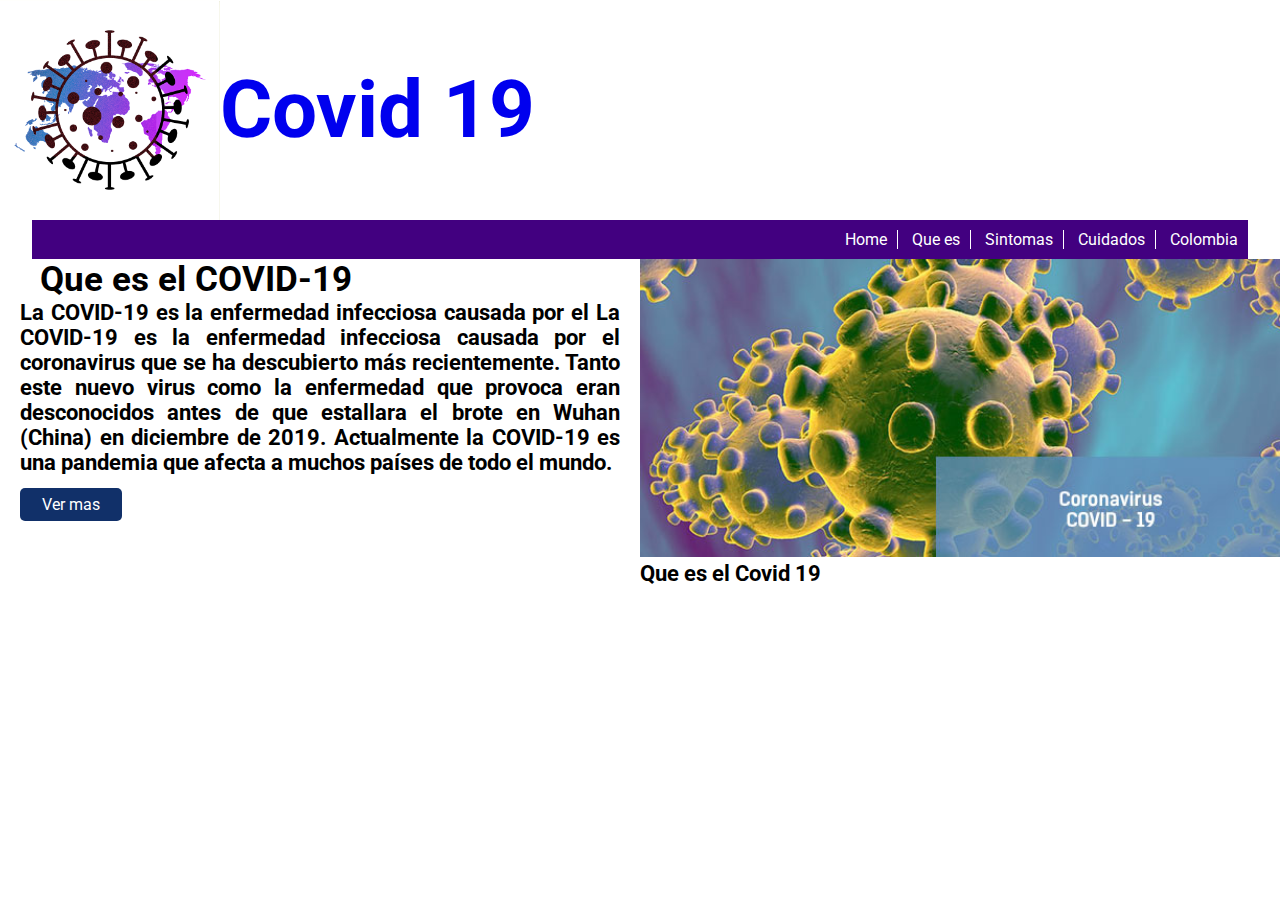
==== index.html @ a7a50dee "primera sección cabecera, menú y sección que es" ====
<!DOCTYPE html>
<html>
<head>
    <meta charset="UTF-8">
    <meta name="viewport" content="width=device-width, initial-scale=1.0">
    <title>Bienvenido covid 19</title>
    <link href="https://fonts.googleapis.com/css2?family=Roboto:ital,wght@0,300;0,400;0,500;0,700;0,900;1,100;1,500;1,700;1,900&display=swap" rel="stylesheet">
    <link rel="stylesheet" href="style.css">
</head>
<body>
    <header id="header">
        <a id="cuadrologo" href="index.html">
            <img id="imagenlogo" src="images/hiclipart.com.png">
            <h1 id="titulologo">Covid 19</h1>
        </a>
        <nav id="menu">
            <ul id="menu_lista">
                <li id="menu_li"><a id="enlace_header" href="home.html">Home</a></li>
                <li id="menu_li"><a id="enlace_header" href="">Que es</a></li>
                <li id="menu_li"><a id="enlace_header" href="">Sintomas</a></li>
                <li id="menu_li"><a id="enlace_header" href="">Cuidados</a></li>
                <li id="menu_li"><a id="enlace_header" href="">Colombia</a></li>
            </ul>
        </nav>
    </header>
    <div id="div_primero">
        <div id="div_primero_texto">
            <h2 id="div_primero_titulo">Que es el COVID-19</h2>
            <p id="div_primero_parrafo">
                La COVID-19 es la enfermedad infecciosa causada por el
                La COVID-19 es la enfermedad infecciosa causada por el
                coronavirus que se ha descubierto más recientemente. Tanto
                este nuevo virus como la enfermedad que provoca eran
                desconocidos antes de que estallara el brote en Wuhan (China)
                en diciembre de 2019. Actualmente la COVID-19 es una
                pandemia que afecta a muchos países de todo el mundo.
            </p>
            <div><a id="div_boton" href="">Ver mas</a></div>
        </div>
        <div id="div_primeroimagen">
            <img src="images/img-coronavirus-covid19.jpg">
            <p id="div_primero_parrafo">Que es el Covid 19</p>
        </div>
    </div>
---- style.css ----
*{
    text-decoration: none;
    margin: 0;
    padding: 0;
    font-family: 'Roboto', sans-serif;
}
#header{
    width: 100%;
}
#menu{
    display: flex;
    justify-content: flex-end;
    margin: 0 auto;
    background: rgb(66, 0, 128);
    width: 95%;
}
#cuadrologo{
    display: flex;
    align-items: center;
}
#imagenlogo{
    width: 220px;
}
#titulologo{
    font-size: 80px;
}
#menu_lista{
    padding-top: 10px;
    padding-bottom: 10px;
}
#menu_li{
    display: inline-block;
    padding-right: 10px;
    padding-left: 10px;
    border-right: 1px solid white;
}
#menu_li:last-child{
    border-right: 0;
}
#enlace_header{
    color: white;
}

/* divs */

#div_primero{
    display: grid;
    grid-template-columns: repeat(auto-fill, minmax(50%, 1fr));
    width: 100%;
}
#div_boton{
    border-radius: 5px;
    color: white;
    padding: 7px 22px;
    margin-top: 40px;
    background: rgb(17, 48, 105);
}
#div_boton:hover{
    background-color: black;
}
#div_primero_titulo{
    padding: 0 20px;
    font-size: 35px;
}
#div_primero_texto{
    padding: 0 20px;
}
#div_primero_parrafo{
    font-size: 22px;
    text-align: justify;
    padding-bottom: 20px;
}
#div_primeroimagen img{
    width: 100%;
}
#div_primeroimagen{
    width: 100%;
}
#div_primero_parrafo{
    font-weight: bold;
}
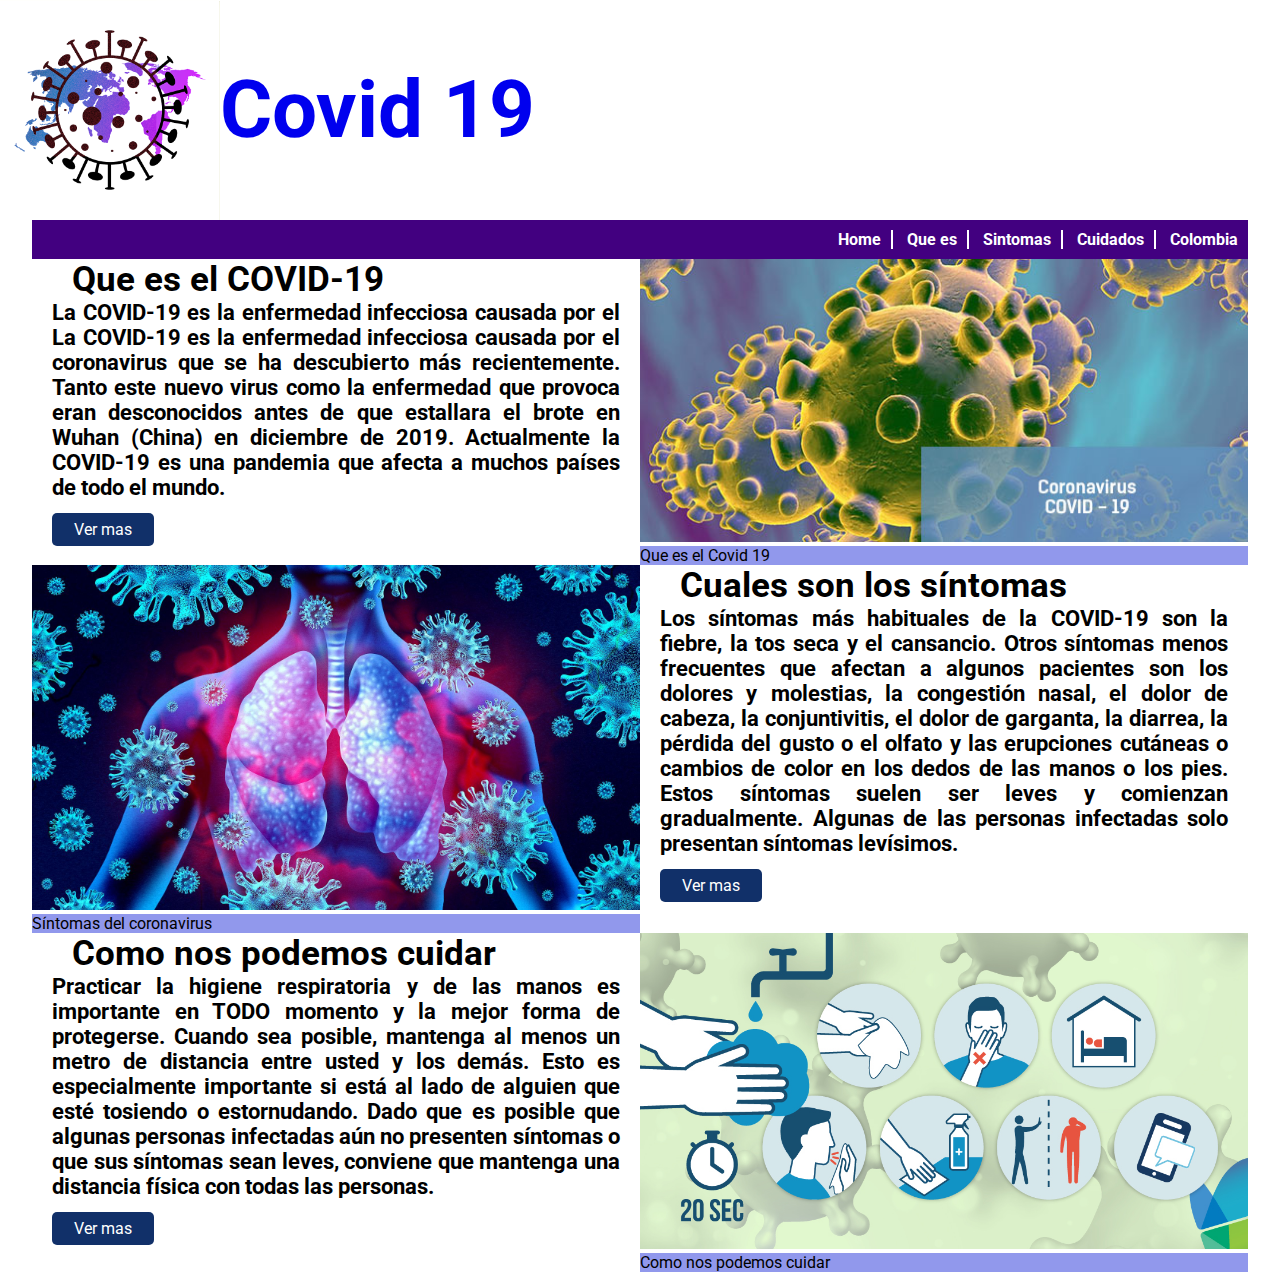
==== commit d575ba32: "sección que síntomas y cuidados" ====
--- a/index.html
+++ b/index.html
@@ -10,7 +10,7 @@
 <body>
     <header id="header">
         <a id="cuadrologo" href="index.html">
-            <img id="imagenlogo" src="images/hiclipart.com.png">
+            <img id="imagenlogo" src="imgs/hiclipart.com.png">
             <h1 id="titulologo">Covid 19</h1>
         </a>
         <nav id="menu">
@@ -27,18 +27,61 @@
         <div id="div_primero_texto">
             <h2 id="div_primero_titulo">Que es el COVID-19</h2>
             <p id="div_primero_parrafo">
-                La COVID-19 es la enfermedad infecciosa causada por el
-                La COVID-19 es la enfermedad infecciosa causada por el
-                coronavirus que se ha descubierto más recientemente. Tanto
-                este nuevo virus como la enfermedad que provoca eran
-                desconocidos antes de que estallara el brote en Wuhan (China)
-                en diciembre de 2019. Actualmente la COVID-19 es una
-                pandemia que afecta a muchos países de todo el mundo.
+            La COVID-19 es la enfermedad infecciosa causada por el
+            La COVID-19 es la enfermedad infecciosa causada por el
+            coronavirus que se ha descubierto más recientemente. Tanto
+            este nuevo virus como la enfermedad que provoca eran
+            desconocidos antes de que estallara el brote en Wuhan (China)
+            en diciembre de 2019. Actualmente la COVID-19 es una
+            pandemia que afecta a muchos países de todo el mundo.
             </p>
             <div><a id="div_boton" href="">Ver mas</a></div>
         </div>
         <div id="div_primeroimagen">
-            <img src="images/img-coronavirus-covid19.jpg">
-            <p id="div_primero_parrafo">Que es el Covid 19</p>
+            <img src="imgs/img-coronavirus-covid19.jpg">
+            <p id="div_texto_imagen">Que es el Covid 19</p>
         </div>
-    </div>+    </div>
+    <div id="div_primero">
+        <div id="div_primeroimagen">
+            <img src="imgs/bigstock-lung-virus-infection-and-coron-350084953.jpeg">
+            <p id="div_texto_imagen">Síntomas del coronavirus</p>
+        </div>
+        <div id="div_primero_texto">
+            <h2 id="div_primero_titulo">Cuales son los síntomas</h2>
+            <p id="div_primero_parrafo">
+            Los síntomas más habituales de la COVID-19 son la fiebre, la tos
+            seca y el cansancio. Otros síntomas menos frecuentes que
+            afectan a algunos pacientes son los dolores y molestias, la
+            congestión nasal, el dolor de cabeza, la conjuntivitis, el dolor de
+            garganta, la diarrea, la pérdida del gusto o el olfato y las
+            erupciones cutáneas o cambios de color en los dedos de las
+            manos o los pies. Estos síntomas suelen ser leves y comienzan
+            gradualmente. Algunas de las personas infectadas solo
+            presentan síntomas levísimos.
+            </p>
+            <div><a id="div_boton" href="">Ver mas</a></div>
+        </div>
+    </div>
+    <div id="div_primero">
+        <div id="div_primero_texto">
+            <h2 id="div_primero_titulo">Como nos podemos cuidar</h2>
+            <p id="div_primero_parrafo">
+            Practicar la higiene respiratoria y de las manos es importante
+            en TODO momento y la mejor forma de protegerse.
+            Cuando sea posible, mantenga al menos un metro de distancia
+            entre usted y los demás. Esto es especialmente importante si
+            está al lado de alguien que esté tosiendo o estornudando.
+            Dado que es posible que algunas personas infectadas aún no
+            presenten síntomas o que sus síntomas sean leves, conviene
+            que mantenga una distancia física con todas las personas.
+            </p>
+            <div><a id="div_boton" href="">Ver mas</a></div>
+        </div>
+        <div id="div_primeroimagen">
+            <img src="imgs/img-blog-coronavirus_0.jpg">
+            <p id="div_texto_imagen">Como nos podemos cuidar</p>
+        </div>
+    </div>
+    </body>
+</html>--- a/style.css
+++ b/style.css
@@ -32,21 +32,22 @@
     display: inline-block;
     padding-right: 10px;
     padding-left: 10px;
-    border-right: 1px solid white;
+    border-right: 2px solid white;
 }
 #menu_li:last-child{
     border-right: 0;
 }
 #enlace_header{
     color: white;
+    font-weight: bold;
 }
 
 /* divs */
-
 #div_primero{
     display: grid;
     grid-template-columns: repeat(auto-fill, minmax(50%, 1fr));
-    width: 100%;
+    width: 95%;
+    margin: 0 auto;
 }
 #div_boton{
     border-radius: 5px;
@@ -65,13 +66,100 @@
 #div_primero_texto{
     padding: 0 20px;
 }
+#div_texto_imagen{
+    background-color: rgb(145, 152, 236);
+}
+#div_primeroimagen img{
+    width: 100%;
+}
 #div_primero_parrafo{
     font-size: 22px;
     text-align: justify;
     padding-bottom: 20px;
 }
+#div_primeroimagen{
+    width: 100%;
+}
+#div_primero_parrafo{
+    font-weight: bold;
+*{
+    text-decoration: none;
+    margin: 0;
+    padding: 0;
+    font-family: 'Roboto', sans-serif;
+}
+#header{
+    width: 100%;
+}
+#menu{
+    display: flex;
+    justify-content: flex-end;
+    margin: 0 auto;
+    background: rgb(66, 0, 128);
+    width: 95%;
+}
+#cuadrologo{
+    display: flex;
+    align-items: center;
+}
+#imagenlogo{
+    width: 220px;
+}
+#titulologo{
+    font-size: 80px;
+}
+#menu_lista{
+    padding-top: 10px;
+    padding-bottom: 10px;
+}
+#menu_li{
+    display: inline-block;
+    padding-right: 10px;
+    padding-left: 10px;
+    border-right: 2px solid white;
+}
+#menu_li:last-child{
+    border-right: 0;
+}
+#enlace_header{
+    color: white;
+    font-weight: bold;
+}
+
+/* divs */
+#div_primero{
+    display: grid;
+    grid-template-columns: repeat(auto-fill, minmax(50%, 1fr));
+    width: 95%;
+    margin: 0 auto;
+}
+#div_boton{
+    border-radius: 5px;
+    color: white;
+    padding: 7px 22px;
+    margin-top: 40px;
+    background: rgb(17, 48, 105);
+}
+#div_boton:hover{
+    background-color: black;
+}
+#div_primero_titulo{
+    padding: 0 20px;
+    font-size: 35px;
+}
+#div_primero_texto{
+    padding: 0 20px;
+}
+#div_texto_imagen{
+    background-color: rgb(145, 152, 236);
+}
 #div_primeroimagen img{
     width: 100%;
+}
+#div_primero_parrafo{
+    font-size: 22px;
+    text-align: justify;
+    padding-bottom: 20px;
 }
 #div_primeroimagen{
     width: 100%;
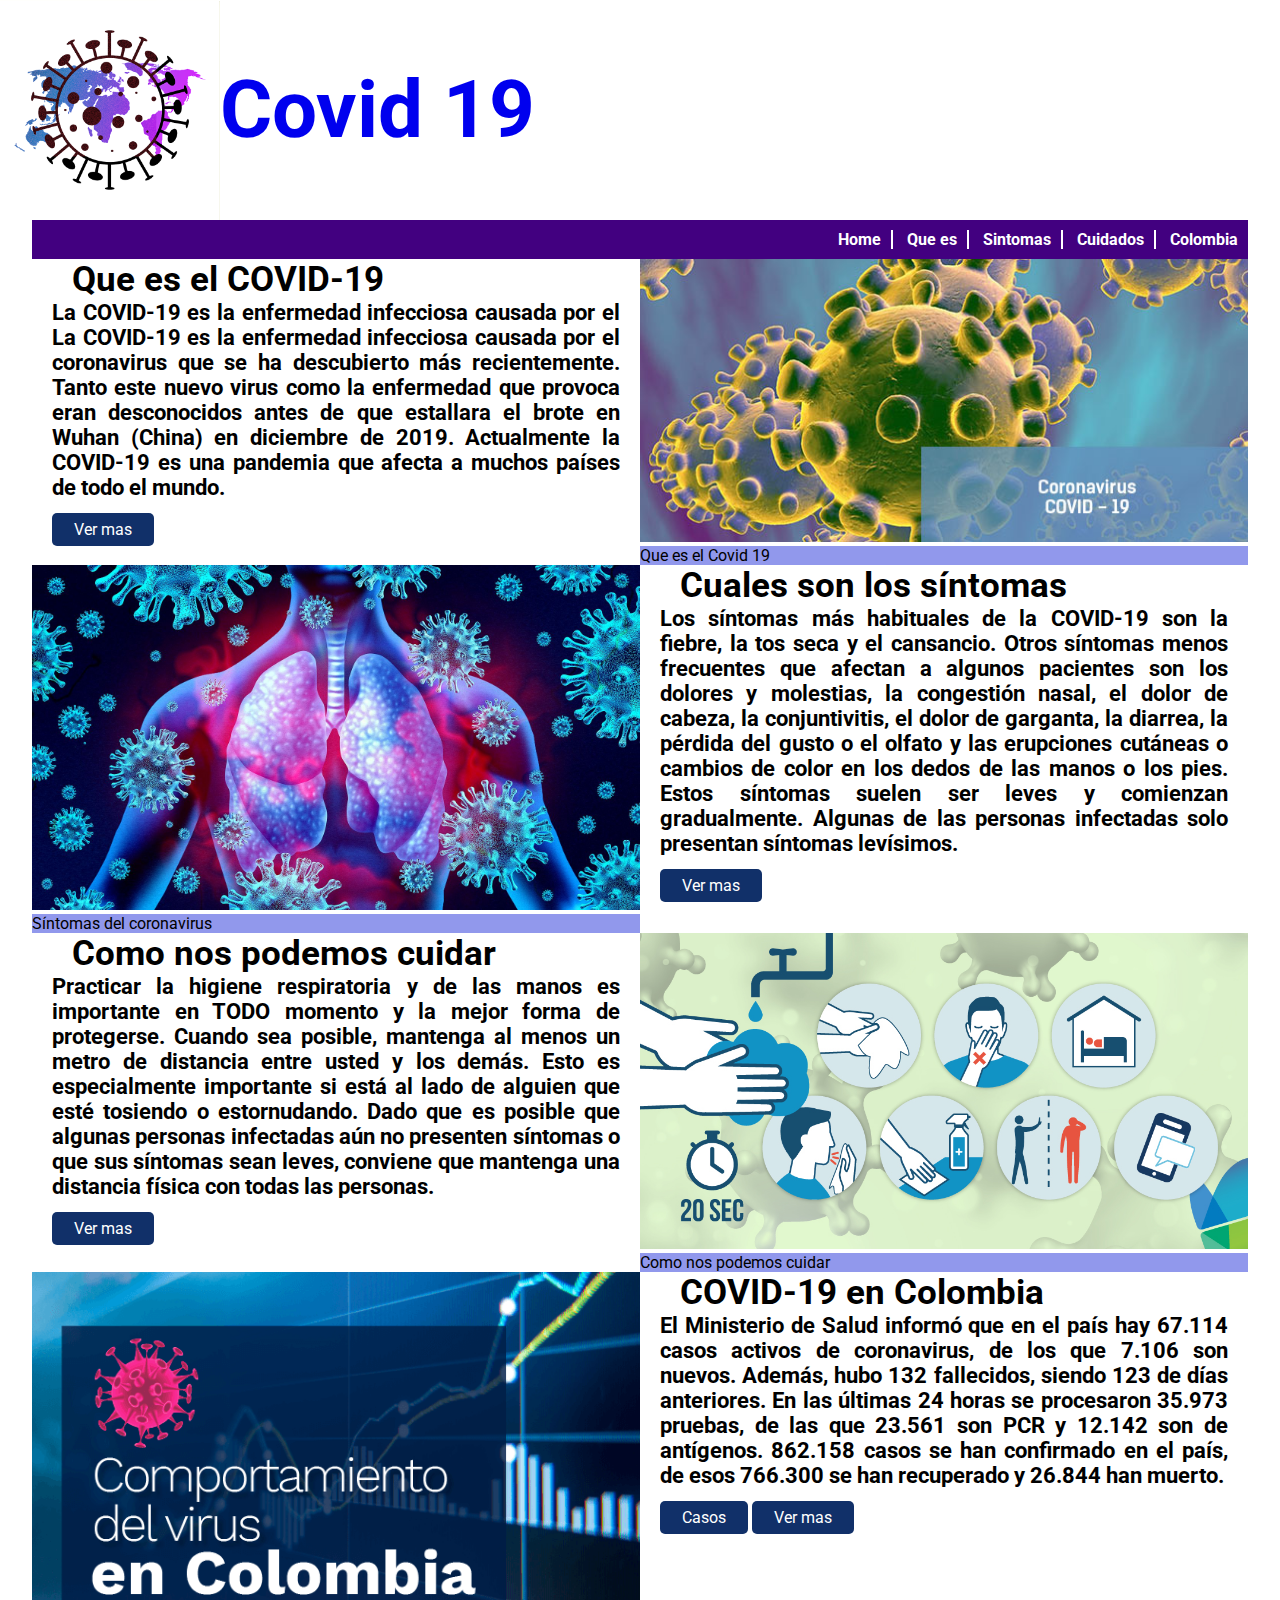
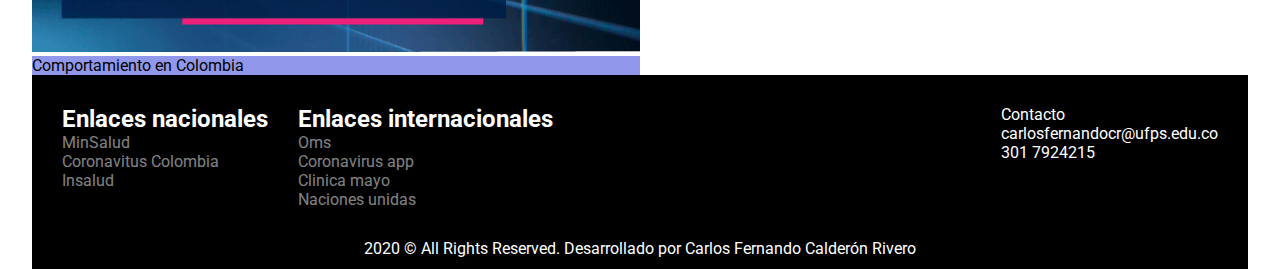
==== commit 78a77605: "Colombia y el footer" ====
--- a/index.html
+++ b/index.html
@@ -83,5 +83,66 @@
             <p id="div_texto_imagen">Como nos podemos cuidar</p>
         </div>
     </div>
-    </body>
+    <div id="div_primero">
+        <div id="div_primeroimagen">
+            <img src="imgs/bannerCifrasMobile.png">
+            <p id="div_texto_imagen">Comportamiento en Colombia</p>
+        </div>
+        <div id="div_primero_texto">
+            <h2 id="div_primero_titulo">COVID-19 en Colombia</h2>
+            <p id="div_primero_parrafo">
+            El Ministerio de Salud informó que en el país hay 67.114 casos
+            activos de coronavirus, de los que 7.106 son nuevos. Además,
+            hubo 132 fallecidos, siendo 123 de días anteriores.
+            En las últimas 24 horas se procesaron 35.973 pruebas, de las
+            que 23.561 son PCR y 12.142 son de antígenos.
+            862.158 casos se han confirmado en el país, de esos 766.300 se
+            han recuperado y 26.844 han muerto.                
+            </p>
+            <div>
+                <a id="div_boton" href="casos.html">Casos</a>
+                <a id="div_boton" href="">Ver mas</a>
+            </div>
+        </div>
+    </div>
+    <footer id="piepagina">
+        <div id="div_piepagina_menu">
+            <ul id="div_piepagina_ul">
+                <h2 id="div_piepagina_titulo">Enlaces nacionales</h2>
+                <li id="div_piepagina_li">
+                    <a href="https://www.minsalud.gov.co/salud/publica/PET/Paginas/Covid-19_copia.aspx">MinSalud</a>
+                </li>
+                <li id="div_piepagina_li">
+                    <a href="https://coronaviruscolombia.gov.co/Covid19/index.html">Coronavitus Colombia</a>
+                </li>
+                <li id="div_piepagina_li">
+                    <a href="https://www.ins.gov.co/Noticias/paginas/coronavirus.aspx">Insalud</a>
+                </li>
+            </ul>
+            <ul id="div_piepagina_ul">
+                <h2 id="div_piepagina_titulo">Enlaces internacionales</h2>
+                <li id="div_piepagina_li">
+                    <a href="https://www.who.int/es/emergencies/diseases/novel-coronavirus-2019/advice-for-public/q-a-coronaviruses">Oms</a>
+                </li>
+                <li id="div_piepagina_li">
+                    <a href="https://coronavirus.app/map">Coronavirus app</a>
+                </li>
+                <li id="div_piepagina_li">
+                    <a href="https://www.mayoclinic.org/es-es/diseases-conditions/coronavirus/symptoms-causes/syc-20479963">Clinica mayo</a>
+                </li>
+                <li id="div_piepagina_li">
+                    <a href="https://www.un.org/es/coronavirus">Naciones unidas</a>
+                </li>
+            </ul>
+        </div>
+        <div id="div-texto-contact">
+            Contacto <br>
+            carlosfernandocr@ufps.edu.co<br>
+            301 7924215
+        </div>
+    </footer>
+    <div id="div_nombre_piepagina">
+        <p id="div_p_piepagina">2020 © All Rights Reserved. Desarrollado por Carlos Fernando Calderón Rivero</p>
+    </div>
+</body>
 </html>--- a/style.css
+++ b/style.css
@@ -82,88 +82,48 @@
 }
 #div_primero_parrafo{
     font-weight: bold;
-*{
-    text-decoration: none;
-    margin: 0;
-    padding: 0;
-    font-family: 'Roboto', sans-serif;
 }
-#header{
-    width: 100%;
-}
-#menu{
+/* Footer */
+#piepagina{
     display: flex;
-    justify-content: flex-end;
-    margin: 0 auto;
-    background: rgb(66, 0, 128);
-    width: 95%;
-}
-#cuadrologo{
-    display: flex;
-    align-items: center;
-}
-#imagenlogo{
-    width: 220px;
-}
-#titulologo{
-    font-size: 80px;
-}
-#menu_lista{
-    padding-top: 10px;
-    padding-bottom: 10px;
-}
-#menu_li{
-    display: inline-block;
-    padding-right: 10px;
-    padding-left: 10px;
-    border-right: 2px solid white;
-}
-#menu_li:last-child{
-    border-right: 0;
-}
-#enlace_header{
-    color: white;
-    font-weight: bold;
-}
-
-/* divs */
-#div_primero{
-    display: grid;
-    grid-template-columns: repeat(auto-fill, minmax(50%, 1fr));
+    justify-content: space-between;    
+    background: black;
     width: 95%;
     margin: 0 auto;
 }
-#div_boton{
-    border-radius: 5px;
+#div_nombre_piepagina{
+    width: 95%;
+    margin: 0 auto;
+    height: 30px;
+    text-align: center;
+    background: black;
+}
+#div_p_piepagina{
     color: white;
-    padding: 7px 22px;
-    margin-top: 40px;
-    background: rgb(17, 48, 105);
 }
-#div_boton:hover{
-    background-color: black;
+#div_piepagina_menu{
+    display: flex;
 }
-#div_primero_titulo{
-    padding: 0 20px;
-    font-size: 35px;
+#div_piepagina_ul, #div_piepagina_titulo, #div_piepagina_li{
+    color: white;
+    list-style: none;
 }
-#div_primero_texto{
-    padding: 0 20px;
+#div_piepagina_li a{
+    text-decoration: none;
+    color: white;
+    opacity: .5;
 }
-#div_texto_imagen{
-    background-color: rgb(145, 152, 236);
+#div_piepagina_ul{
+    padding-top: 30px;
+    padding-bottom: 30px;
+    padding-left: 30px;
 }
-#div_primeroimagen img{
-    width: 100%;
+#div_piepagina_li a:hover{
+    opacity: 1;
+    text-decoration: underline;
 }
-#div_primero_parrafo{
-    font-size: 22px;
-    text-align: justify;
-    padding-bottom: 20px;
-}
-#div_primeroimagen{
-    width: 100%;
-}
-#div_primero_parrafo{
-    font-weight: bold;
+#div-texto-contact{
+    padding-top: 30px;
+    padding-right: 30px;
+    color: white;
 }